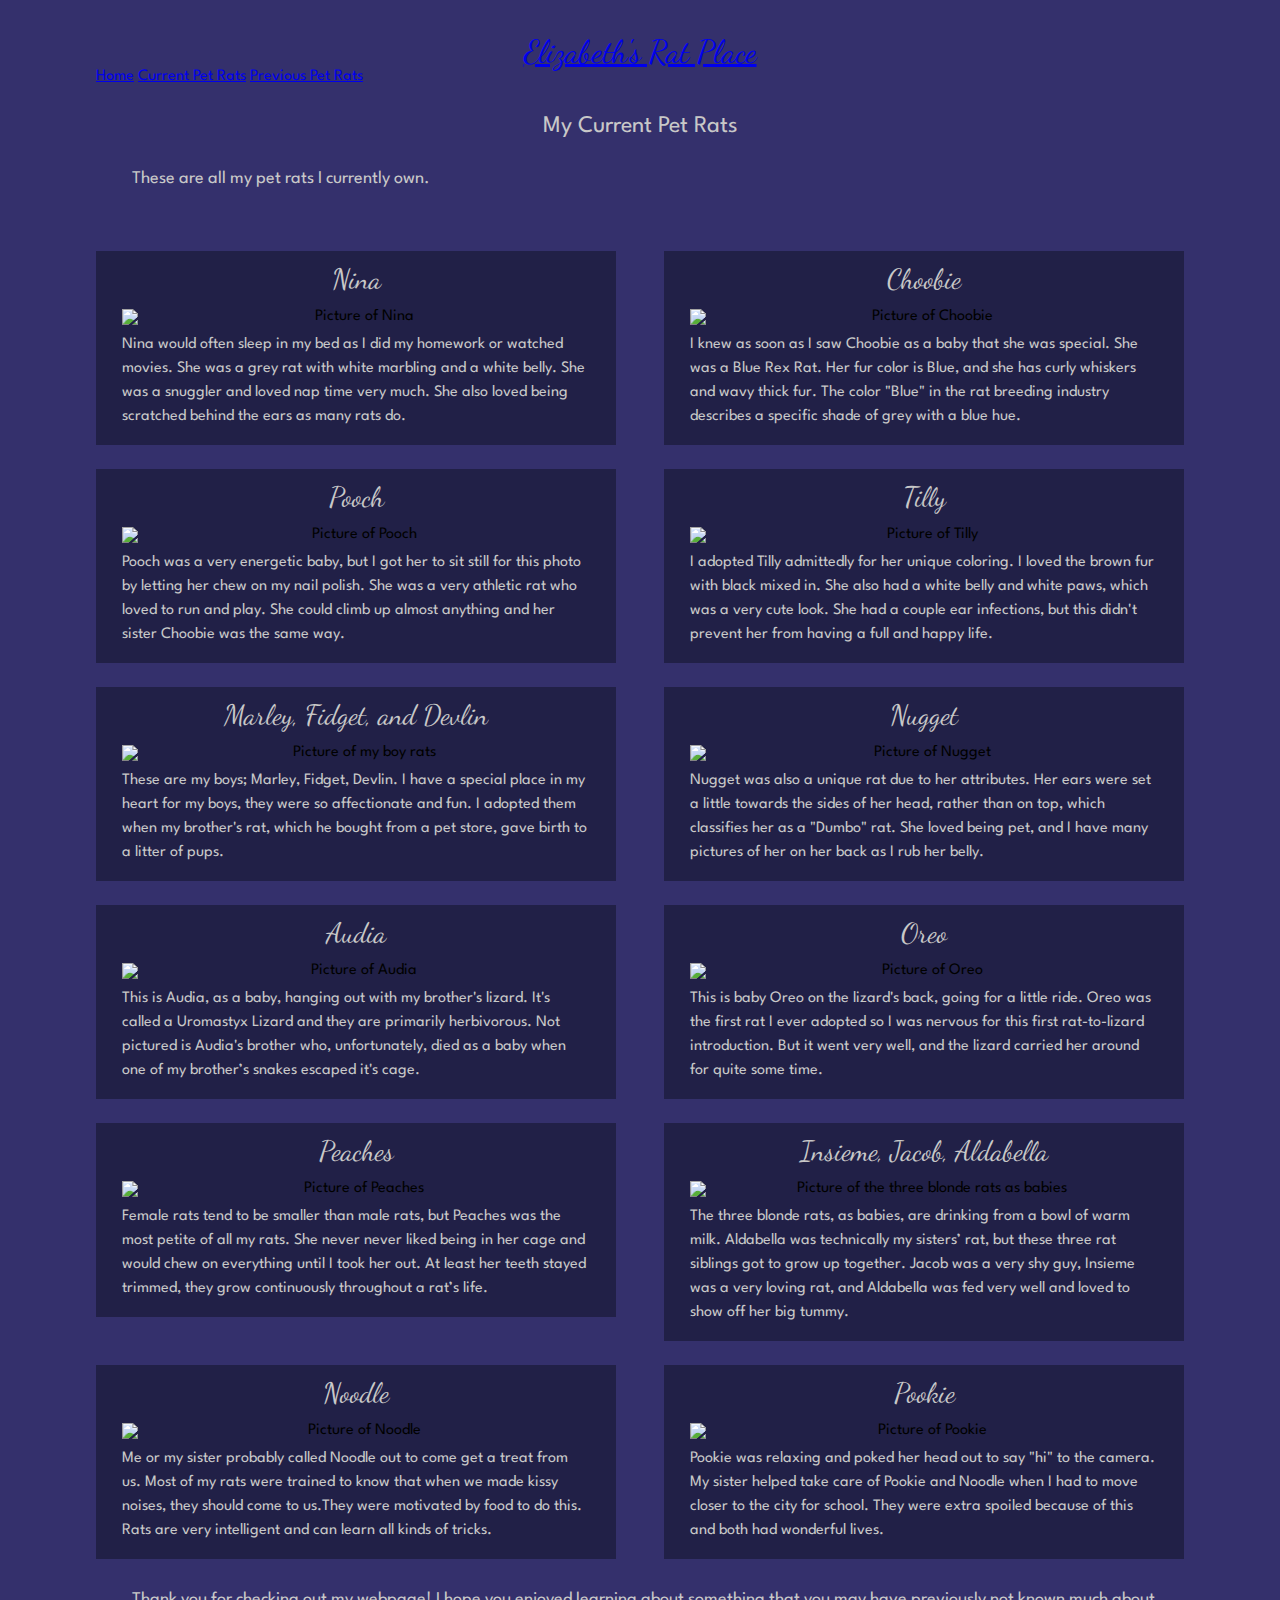
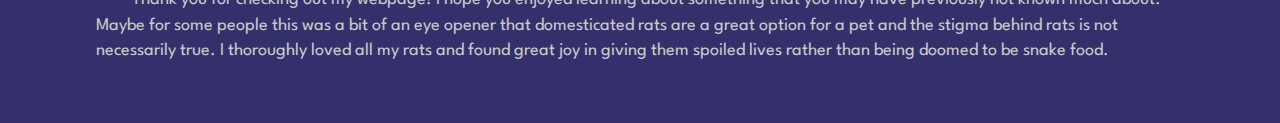
==== current-rats/index.html @ 018347d7 "Set up basic website architecture and imput content from project 2" ====
<!DOCTYPE html>
<html lang="en" dir="ltr">
  <head>
    <meta charset="utf-8">
    <title>My Current Pet Rats</title>
    <meta name="viewport"
      content="width=device-width,initial-scale=1.0,shrink-to-fit=no"/>
    <link rel="stylesheet" href="../screen.css"/>
  </head>
  <body>
    <header>
    <h1><a href="../index.html">Elizabeth's Rat Place</a></h1>
    <nav>
      <a href="../index.html">Home</a>
      <a href="/">Current Pet Rats</a>
      <a href="../previous-rats/">Previous Pet Rats</a>
    </nav>
    </header>
    <h2>
      My Current Pet Rats
    </h2>
    <p>
      These are all my pet rats I currently own.
    </p>
    <div class="gridarea">
      <article class="ratbio">
        <h3>Nina</h3>
        <figure class="photo">
        <img src="rat-images/nina-sleeping.jpg" alt="Picture of Nina">
        <figcaption>
          Nina would often sleep in my bed as I did my homework or watched
          movies. She was a grey rat with white marbling and a white belly.
          She was a snuggler and loved nap time very much. She also loved
          being scratched behind the ears as many rats do.
        </figcaption>
        </figure>
      </article>
      <article class="ratbio">
        <h3>Choobie</h3>
        <figure class="photo">
        <img src="rat-images/blue-rex-rat-baby.jpg" alt="Picture of Choobie">
        <figcaption>
          I knew as soon as I saw Choobie as a baby that she was special.
          She was a Blue Rex Rat. Her fur color is Blue, and she has
          curly whiskers and wavy thick fur. The color "Blue" in the rat
          breeding industry describes a specific shade of grey with a blue hue.
        </figcaption>
        </figure>
      </article>
      <article class="ratbio">
        <h3>Pooch</h3>
        <figure class="photo">
        <img src="rat-images/baby-pooch.jpg" alt="Picture of Pooch">
        <figcaption>
          Pooch was a very energetic baby, but I got her to sit still for
          this photo by letting her chew on my nail polish. She was a very
          athletic rat who loved to run and play. She could climb up almost
          anything and her sister Choobie was the same way.
        </figcaption>
        </figure>
      </article>
      <article class="ratbio">
        <h3>Tilly</h3>
        <figure class="photo">
        <img src="rat-images/tilly-sleeping-on-kleenex-box.jpg" alt="Picture of Tilly">
        <figcaption>
          I adopted Tilly admittedly for her unique coloring. I loved the
          brown fur with black mixed in. She also had a white belly and white
          paws, which was a very cute look. She had a couple ear infections,
          but this didn't prevent her from having a full and happy life.
        </figcaption>
        </figure>
      </article>
      <article class="ratbio">
        <h3>Marley, Fidget, and Devlin</h3>
        <figure class="photo">
        <img src="rat-images/marley-fidget-devlin.jpg" alt="Picture of my boy rats">
        <figcaption>
          These are my boys; Marley, Fidget, Devlin. I have a special place
          in my heart for my boys, they were so affectionate and fun. I
          adopted them when my brother's rat, which he bought from a pet
          store, gave birth to a litter of pups.
        </figcaption>
        </figure>
      </article>
      <article class="ratbio">
        <h3>Nugget</h3>
        <figure class="photo">
        <img src="rat-images/nugget-laying-down.jpg" alt="Picture of Nugget">
        <figcaption>
          Nugget was also a unique rat due to her attributes. Her ears
          were set a little towards the sides of her head, rather than on
          top, which classifies her as a "Dumbo" rat. She loved being pet, and
          I have many pictures of her on her back as I rub her belly.
        </figcaption>
        </figure>
      </article>
      <article class="ratbio">
        <h3>Audia</h3>
        <figure class="photo">
        <img src="rat-images/audia-with-lizard.jpg" alt="Picture of Audia">
        <figcaption>
          This is Audia, as a baby, hanging out with my brother's lizard.
          It's called a Uromastyx Lizard and they are primarily herbivorous.
          Not pictured is Audia's brother who, unfortunately, died as a baby
          when one of my brother’s snakes escaped it's cage.
        </figcaption>
        </figure>
      </article>
      <article class="ratbio">
        <h3>Oreo</h3>
        <figure class="photo">
        <img src="rat-images/baby-oreo-on-lizard.jpg" alt="Picture of Oreo">
        <figcaption>
          This is baby Oreo on the lizard's back, going for a little ride.
          Oreo was the first rat I ever adopted so I was nervous for this first
          rat-to-lizard introduction. But it went very well, and the lizard
          carried her around for quite some time.
        </figcaption>
        </figure>
      </article>
      <article class="ratbio">
        <h3>Peaches</h3>
        <figure class="photo">
        <img src="rat-images/peaches.jpg" alt="Picture of Peaches">
        <figcaption>
          Female rats tend to be smaller than male rats, but Peaches was the
          most petite of all my rats. She never never liked being in her cage
          and would chew on everything until I took her out. At least her teeth
          stayed trimmed, they grow continuously throughout a rat’s life.
        </figcaption>
        </figure>
      </article>
      <article class="ratbio">
        <h3>Insieme, Jacob, Aldabella</h3>
        <figure class="photo">
        <img src="rat-images/insieme-jacob-and-aldabella.jpg" alt="Picture of the three
        blonde rats as babies">
        <figcaption>
          The three blonde rats, as babies, are drinking from a bowl of warm
          milk. Aldabella was technically my sisters’ rat, but these three rat
          siblings got to grow up together. Jacob was a very shy guy, Insieme
          was a very loving rat, and Aldabella was fed very well and loved to
          show off her big tummy.
        </figcaption>
        </figure>
      </article>
      <article class="ratbio">
        <h3>Noodle</h3>
        <figure class="photo">
        <img src="rat-images/noodle-peaking-from-under-blanket.jpg" alt="Picture of
        Noodle">
        <figcaption>
          Me or my sister probably called Noodle out to come get a treat
          from us. Most of my rats were trained to know that when we made
          kissy noises, they should come to us.They were motivated by food to
          do this. Rats are very intelligent and can learn all kinds of tricks.
        </figcaption>
        </figure>
      </article>
      <article class="ratbio">
        <h3>Pookie</h3>
        <figure class="photo">
        <img src="rat-images/pookie-under-blanket.jpg" alt="Picture of Pookie">
        <figcaption>
          Pookie was relaxing and poked her head out to say "hi" to the camera.
          My sister helped take care of Pookie and Noodle when I had to move
          closer to the city for school. They were extra spoiled because of this
          and both had wonderful lives.
        </figcaption>
        </figure>
      </article>
    </div>
    <p>
      Thank you for checking out my webpage! I hope you enjoyed learning
      about something that you may have previously not known much about. Maybe
      for some people this was a bit of an eye opener that domesticated rats
      are a great option for a pet and the stigma behind rats is not
      necessarily true. I thoroughly loved all my rats and found great
      joy in giving them spoiled lives rather than being doomed to be snake
      food.
    </p>
  </body>
</html>
---- screen.css ----
@import url('https://fonts.googleapis.com/css?family=Spartan&display=swap');
@import url('https://fonts.googleapis.com/css2?family=Dancing+Script:wght@500&display=swap');
/* http://meyerweb.com/eric/tools/css/reset/
   v2.0 | 20110126
   License: none (public domain)
*/

a,abbr,acronym,address,applet,article,aside,audio,b,big,blockquote,body,canvas,caption,center,cite,code,dd,del,details,dfn,div,dl,dt,em,embed,fieldset,figcaption,figure,footer,form,h1,h2,h3,h4,h5,h6,header,hgroup,html,i,iframe,img,ins,kbd,label,legend,li,mark,menu,nav,object,ol,output,p,pre,q,ruby,s,samp,section,small,span,strike,strong,sub,summary,sup,table,tbody,td,tfoot,th,thead,time,tr,tt,u,ul,var,video{margin:0;padding:0;border:0;font-size:100%;font:inherit;vertical-align:baseline}article,aside,details,figcaption,figure,footer,header,hgroup,menu,nav,section{display:block}html{line-height:1}body{line-height:inherit;}ol,ul{list-style:none}blockquote,q{quotes:none}blockquote:after,blockquote:before,q:after,q:before{content:'';content:none}table{border-collapse:collapse;border-spacing:0}
/* Begin site styles... */

html{
  font-family: "Spartan", Helvetica, Arial, sans-serif;
  max-width: 100%;
  padding: 2em;
}
body{
  background-color: rgba(35,30,95,92%);
}
header{
  display: block;
  padding-top: .25em;/*10px/40px=.25em*/
  padding-bottom: .35em;/*14px/40px=.35em*/
  border-bottom: .065em solid rgba(175,175,175,);
}
h1{
  font-family: 'Dancing Script', cursive;
  color: rgba(225,225,225);
  font-size: 3em; /*24px/16px = 1.5em */
  text-align: center;
  padding-bottom: .02em;
}
h2{
  color: rgba(200,200,200);
  font-size: 1.5em; /*48px/16px=3em*/
  padding-top: 1em; /*40px/40px=1em*/
  text-align: center;
}
h3{
  font-family: 'Dancing Script', cursive;
  color: rgba(200,200,200);
  font-size: 1.75em; /*24px/16px=1.5em*/
  padding-top: .5em;/*20px/40px=.5em*/
}
p{
  text-indent: 2em; /*36px/18px=2em*/
  color: rgba(200,200,200);
  font-size: 1em; /*16px/16px=1em*/
  line-height: 1.66666em; /*30px/18px=1.222222*/
  padding-top: 1.55556em;/*28px/18=1.55556em*/
  padding-bottom: 1.55556em;/*28px/18=1.55556em*/
}
pagename{
  font-size: 1.25em; /*24px/16px = 1.5em */
  text-align: center;
  padding-top: .5em;
  border-top: .065em solid rgba(175,175,175,);
}
figure{
  font-size: 1em; /*16px/16px=1*/
  display: block;
  max-width: 100%;
  margin-top: 1em; /*16px/16px=1*/
  margin-bottom: 1em; /*16px/16px=1*/
}
img,audio,video{
  display: block;
  max-width: 90%;
  align-self: center;
  padding-bottom: 0.5em; /*8px/16px=0.5em*/
  margin-left: auto;
  margin-right: auto;
}
.gridarea{
  display: grid;
  padding-top: 2em;
  /*border-top: .1em solid rgba(175,175,175);*/
  grid-template-columns: 1fr;
  grid-template-rows: auto;
  grid-row-gap: 3em; /*48px/16px=3em*/
  grid-column-gap: 3em; /*48px/16px=3em*/
}
.ratbio{
  text-align: center;
  background: rgba(25,25,55,70%);
  height: min-content;
}
figcaption{
  text-align: left;
  color: rgba(200,200,200);
  max-width: 90%;
  line-height: 1.5em; /*24px/16px=1.5em*/
  margin-left: auto;
  margin-right: auto;
}
@media screen and (min-width:61em){
.gridarea{
  grid-template-columns: 1fr 1fr;
  grid-row-gap: 1.5em; /*24px/16px=1.5em*/
}
html{
  padding: 2em 6em;
}
h1{
  font-size: 2em; /*32px/16px=2em*/
}
p{
  font-size: 1.125em; /*18px/16px=1.25em*/
  line-height: 1.4em; /*24px/16px=1.3333*/
}
}

@media screen and (min-width:88em){
.gridarea{
  grid-template-columns: 1fr 1fr 1fr;
}
html{
  padding: 2em 8em;
}
h1{
  font-size: 2.5em; /*40px/16px=2.5em*/
  padding-top: .5em;/*20px/40px=.5em*/
}
h2{
  font-size: 1.5em; /*16px/16px=1em*/
}
p{
  font-size: 1.25em; /*20px/16px=1.25em*/
  line-height: 1.5em; /*24px/16px=1.5*/
}
figure{
  font-size: 1em; /*16px/16px=1*/
}
}
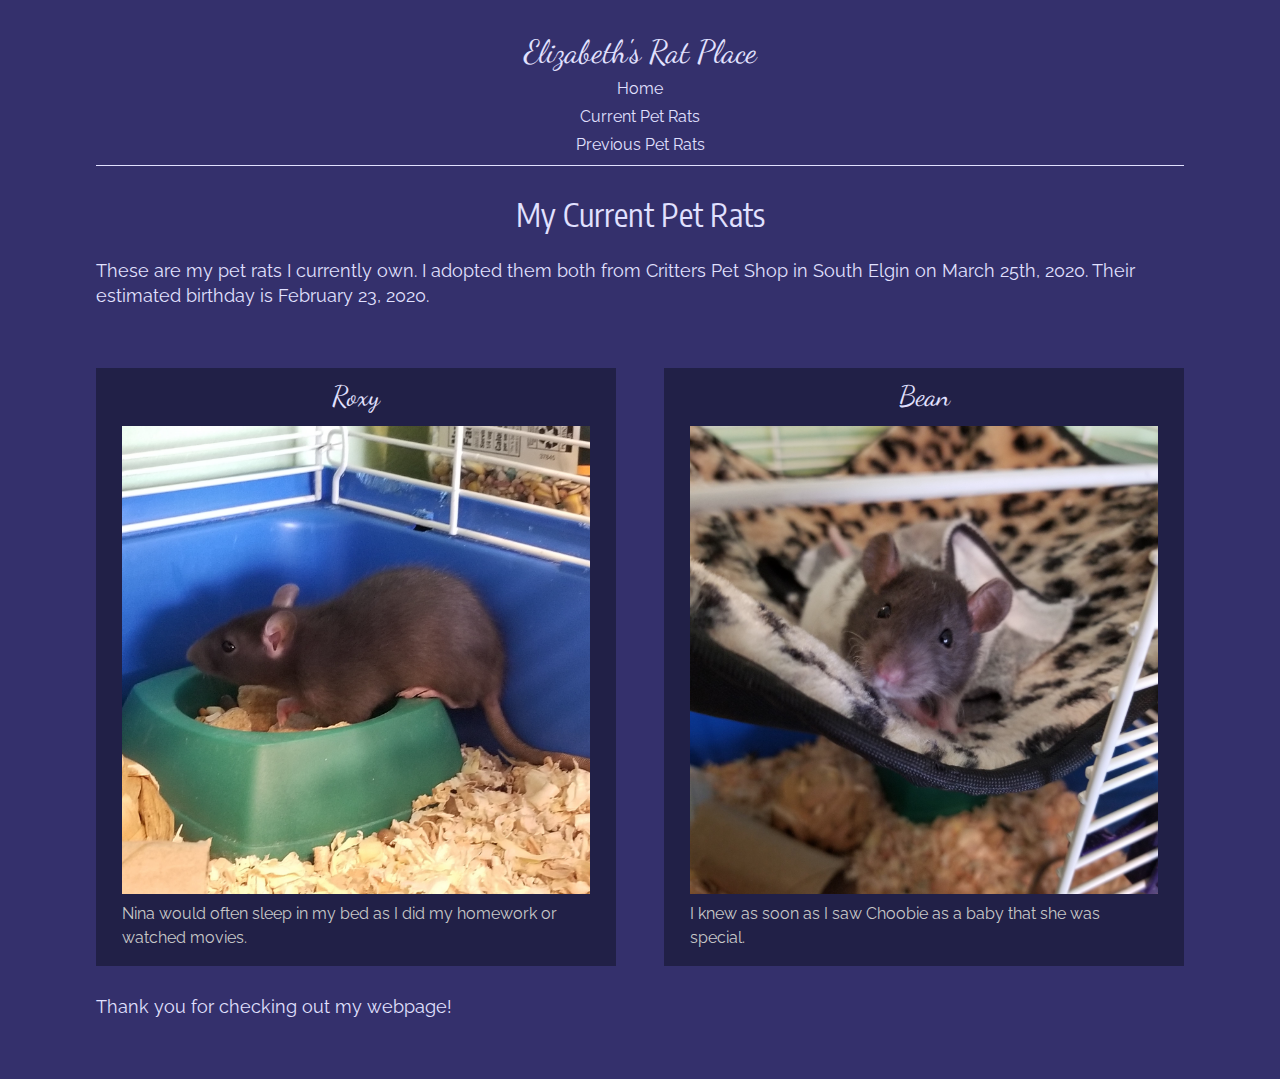
==== commit 29b1e0a3: "Import fonts and improve typography" ====
--- a/current-rats/index.html
+++ b/current-rats/index.html
@@ -11,174 +11,44 @@
     <header>
     <h1><a href="../index.html">Elizabeth's Rat Place</a></h1>
     <nav>
-      <a href="../index.html">Home</a>
-      <a href="/">Current Pet Rats</a>
-      <a href="../previous-rats/">Previous Pet Rats</a>
+      <ul>
+        <li><a href="../index.html">Home</a></li>
+        <li><a href="/">Current Pet Rats</a></li>
+        <li><a href="../previous-rats/">Previous Pet Rats</a></li>
+      </ul>
     </nav>
     </header>
     <h2>
       My Current Pet Rats
     </h2>
     <p>
-      These are all my pet rats I currently own.
+      These are my pet rats I currently own. I adopted them both from
+      Critters Pet Shop in South Elgin on March 25th, 2020. Their estimated birthday
+      is February 23, 2020.
     </p>
-    <div class="gridarea">
+    <div class="newgridarea">
       <article class="ratbio">
-        <h3>Nina</h3>
+        <h3>Roxy</h3>
         <figure class="photo">
-        <img src="rat-images/nina-sleeping.jpg" alt="Picture of Nina">
+        <img src="currentratimages/Roxy-20200328.jpg" alt="Picture of Roxy">
         <figcaption>
           Nina would often sleep in my bed as I did my homework or watched
-          movies. She was a grey rat with white marbling and a white belly.
-          She was a snuggler and loved nap time very much. She also loved
-          being scratched behind the ears as many rats do.
+          movies.
         </figcaption>
         </figure>
       </article>
       <article class="ratbio">
-        <h3>Choobie</h3>
+        <h3>Bean</h3>
         <figure class="photo">
-        <img src="rat-images/blue-rex-rat-baby.jpg" alt="Picture of Choobie">
+        <img src="currentratimages/Bean-20200328.jpg" alt="Picture of Bean">
         <figcaption>
           I knew as soon as I saw Choobie as a baby that she was special.
-          She was a Blue Rex Rat. Her fur color is Blue, and she has
-          curly whiskers and wavy thick fur. The color "Blue" in the rat
-          breeding industry describes a specific shade of grey with a blue hue.
-        </figcaption>
-        </figure>
-      </article>
-      <article class="ratbio">
-        <h3>Pooch</h3>
-        <figure class="photo">
-        <img src="rat-images/baby-pooch.jpg" alt="Picture of Pooch">
-        <figcaption>
-          Pooch was a very energetic baby, but I got her to sit still for
-          this photo by letting her chew on my nail polish. She was a very
-          athletic rat who loved to run and play. She could climb up almost
-          anything and her sister Choobie was the same way.
-        </figcaption>
-        </figure>
-      </article>
-      <article class="ratbio">
-        <h3>Tilly</h3>
-        <figure class="photo">
-        <img src="rat-images/tilly-sleeping-on-kleenex-box.jpg" alt="Picture of Tilly">
-        <figcaption>
-          I adopted Tilly admittedly for her unique coloring. I loved the
-          brown fur with black mixed in. She also had a white belly and white
-          paws, which was a very cute look. She had a couple ear infections,
-          but this didn't prevent her from having a full and happy life.
-        </figcaption>
-        </figure>
-      </article>
-      <article class="ratbio">
-        <h3>Marley, Fidget, and Devlin</h3>
-        <figure class="photo">
-        <img src="rat-images/marley-fidget-devlin.jpg" alt="Picture of my boy rats">
-        <figcaption>
-          These are my boys; Marley, Fidget, Devlin. I have a special place
-          in my heart for my boys, they were so affectionate and fun. I
-          adopted them when my brother's rat, which he bought from a pet
-          store, gave birth to a litter of pups.
-        </figcaption>
-        </figure>
-      </article>
-      <article class="ratbio">
-        <h3>Nugget</h3>
-        <figure class="photo">
-        <img src="rat-images/nugget-laying-down.jpg" alt="Picture of Nugget">
-        <figcaption>
-          Nugget was also a unique rat due to her attributes. Her ears
-          were set a little towards the sides of her head, rather than on
-          top, which classifies her as a "Dumbo" rat. She loved being pet, and
-          I have many pictures of her on her back as I rub her belly.
-        </figcaption>
-        </figure>
-      </article>
-      <article class="ratbio">
-        <h3>Audia</h3>
-        <figure class="photo">
-        <img src="rat-images/audia-with-lizard.jpg" alt="Picture of Audia">
-        <figcaption>
-          This is Audia, as a baby, hanging out with my brother's lizard.
-          It's called a Uromastyx Lizard and they are primarily herbivorous.
-          Not pictured is Audia's brother who, unfortunately, died as a baby
-          when one of my brother’s snakes escaped it's cage.
-        </figcaption>
-        </figure>
-      </article>
-      <article class="ratbio">
-        <h3>Oreo</h3>
-        <figure class="photo">
-        <img src="rat-images/baby-oreo-on-lizard.jpg" alt="Picture of Oreo">
-        <figcaption>
-          This is baby Oreo on the lizard's back, going for a little ride.
-          Oreo was the first rat I ever adopted so I was nervous for this first
-          rat-to-lizard introduction. But it went very well, and the lizard
-          carried her around for quite some time.
-        </figcaption>
-        </figure>
-      </article>
-      <article class="ratbio">
-        <h3>Peaches</h3>
-        <figure class="photo">
-        <img src="rat-images/peaches.jpg" alt="Picture of Peaches">
-        <figcaption>
-          Female rats tend to be smaller than male rats, but Peaches was the
-          most petite of all my rats. She never never liked being in her cage
-          and would chew on everything until I took her out. At least her teeth
-          stayed trimmed, they grow continuously throughout a rat’s life.
-        </figcaption>
-        </figure>
-      </article>
-      <article class="ratbio">
-        <h3>Insieme, Jacob, Aldabella</h3>
-        <figure class="photo">
-        <img src="rat-images/insieme-jacob-and-aldabella.jpg" alt="Picture of the three
-        blonde rats as babies">
-        <figcaption>
-          The three blonde rats, as babies, are drinking from a bowl of warm
-          milk. Aldabella was technically my sisters’ rat, but these three rat
-          siblings got to grow up together. Jacob was a very shy guy, Insieme
-          was a very loving rat, and Aldabella was fed very well and loved to
-          show off her big tummy.
-        </figcaption>
-        </figure>
-      </article>
-      <article class="ratbio">
-        <h3>Noodle</h3>
-        <figure class="photo">
-        <img src="rat-images/noodle-peaking-from-under-blanket.jpg" alt="Picture of
-        Noodle">
-        <figcaption>
-          Me or my sister probably called Noodle out to come get a treat
-          from us. Most of my rats were trained to know that when we made
-          kissy noises, they should come to us.They were motivated by food to
-          do this. Rats are very intelligent and can learn all kinds of tricks.
-        </figcaption>
-        </figure>
-      </article>
-      <article class="ratbio">
-        <h3>Pookie</h3>
-        <figure class="photo">
-        <img src="rat-images/pookie-under-blanket.jpg" alt="Picture of Pookie">
-        <figcaption>
-          Pookie was relaxing and poked her head out to say "hi" to the camera.
-          My sister helped take care of Pookie and Noodle when I had to move
-          closer to the city for school. They were extra spoiled because of this
-          and both had wonderful lives.
         </figcaption>
         </figure>
       </article>
     </div>
     <p>
-      Thank you for checking out my webpage! I hope you enjoyed learning
-      about something that you may have previously not known much about. Maybe
-      for some people this was a bit of an eye opener that domesticated rats
-      are a great option for a pet and the stigma behind rats is not
-      necessarily true. I thoroughly loved all my rats and found great
-      joy in giving them spoiled lives rather than being doomed to be snake
-      food.
+      Thank you for checking out my webpage!
     </p>
   </body>
 </html>
--- a/screen.css
+++ b/screen.css
@@ -1,5 +1,4 @@
-@import url('https://fonts.googleapis.com/css?family=Spartan&display=swap');
-@import url('https://fonts.googleapis.com/css2?family=Dancing+Script:wght@500&display=swap');
+@import url('https://fonts.googleapis.com/css2?family=Dancing+Script&family=Encode+Sans+Condensed:wght@200&family=Raleway&display=swap');
 /* http://meyerweb.com/eric/tools/css/reset/
    v2.0 | 20110126
    License: none (public domain)
@@ -9,9 +8,12 @@
 /* Begin site styles... */
 
 html{
-  font-family: "Spartan", Helvetica, Arial, sans-serif;
-  max-width: 100%;
+  font-family: 'Raleway', sans-serif;  max-width: 100%;
   padding: 2em;
+}
+a{
+  text-decoration: none;
+  color: rgba(225,225,255);
 }
 body{
   background-color: rgba(35,30,95,92%);
@@ -19,41 +21,43 @@
 header{
   display: block;
   padding-top: .25em;/*10px/40px=.25em*/
-  padding-bottom: .35em;/*14px/40px=.35em*/
-  border-bottom: .065em solid rgba(175,175,175,);
+  padding-bottom: .75em;/*14px/40px=.35em*/
+  border-bottom: .1em solid rgba(225,225,255);
 }
 h1{
   font-family: 'Dancing Script', cursive;
-  color: rgba(225,225,225);
   font-size: 3em; /*24px/16px = 1.5em */
   text-align: center;
   padding-bottom: .02em;
 }
 h2{
-  color: rgba(200,200,200);
-  font-size: 1.5em; /*48px/16px=3em*/
+  font-family: 'Encode Sans Condensed', sans-serif;
+  color: rgba(225,225,255);
+  font-size: 2em; /*48px/16px=3em*/
   padding-top: 1em; /*40px/40px=1em*/
   text-align: center;
 }
 h3{
   font-family: 'Dancing Script', cursive;
-  color: rgba(200,200,200);
+  color: rgba(225,225,255);
   font-size: 1.75em; /*24px/16px=1.5em*/
   padding-top: .5em;/*20px/40px=.5em*/
 }
+li{
+  text-align: center;
+  padding-top: .75em;
+}
 p{
-  text-indent: 2em; /*36px/18px=2em*/
-  color: rgba(200,200,200);
+  color: rgba(225,225,255);
   font-size: 1em; /*16px/16px=1em*/
   line-height: 1.66666em; /*30px/18px=1.222222*/
   padding-top: 1.55556em;/*28px/18=1.55556em*/
   padding-bottom: 1.55556em;/*28px/18=1.55556em*/
 }
-pagename{
+.pagename{
   font-size: 1.25em; /*24px/16px = 1.5em */
   text-align: center;
   padding-top: .5em;
-  border-top: .065em solid rgba(175,175,175,);
 }
 figure{
   font-size: 1em; /*16px/16px=1*/
@@ -73,7 +77,14 @@
 .gridarea{
   display: grid;
   padding-top: 2em;
-  /*border-top: .1em solid rgba(175,175,175);*/
+  grid-template-columns: 1fr;
+  grid-template-rows: auto;
+  grid-row-gap: 3em; /*48px/16px=3em*/
+  grid-column-gap: 3em; /*48px/16px=3em*/
+}
+.newgridarea{
+  display: grid;
+  padding-top: 2em;
   grid-template-columns: 1fr;
   grid-template-rows: auto;
   grid-row-gap: 3em; /*48px/16px=3em*/
@@ -96,6 +107,13 @@
 .gridarea{
   grid-template-columns: 1fr 1fr;
   grid-row-gap: 1.5em; /*24px/16px=1.5em*/
+}
+.newgridarea{
+  min-width: 55%;
+  grid-template-columns: 1fr 1fr;
+  grid-row-gap: 1.5em; /*24px/16px=1.5em*/
+  margin-right: auto;
+  margin-left: auto;
 }
 html{
   padding: 2em 6em;
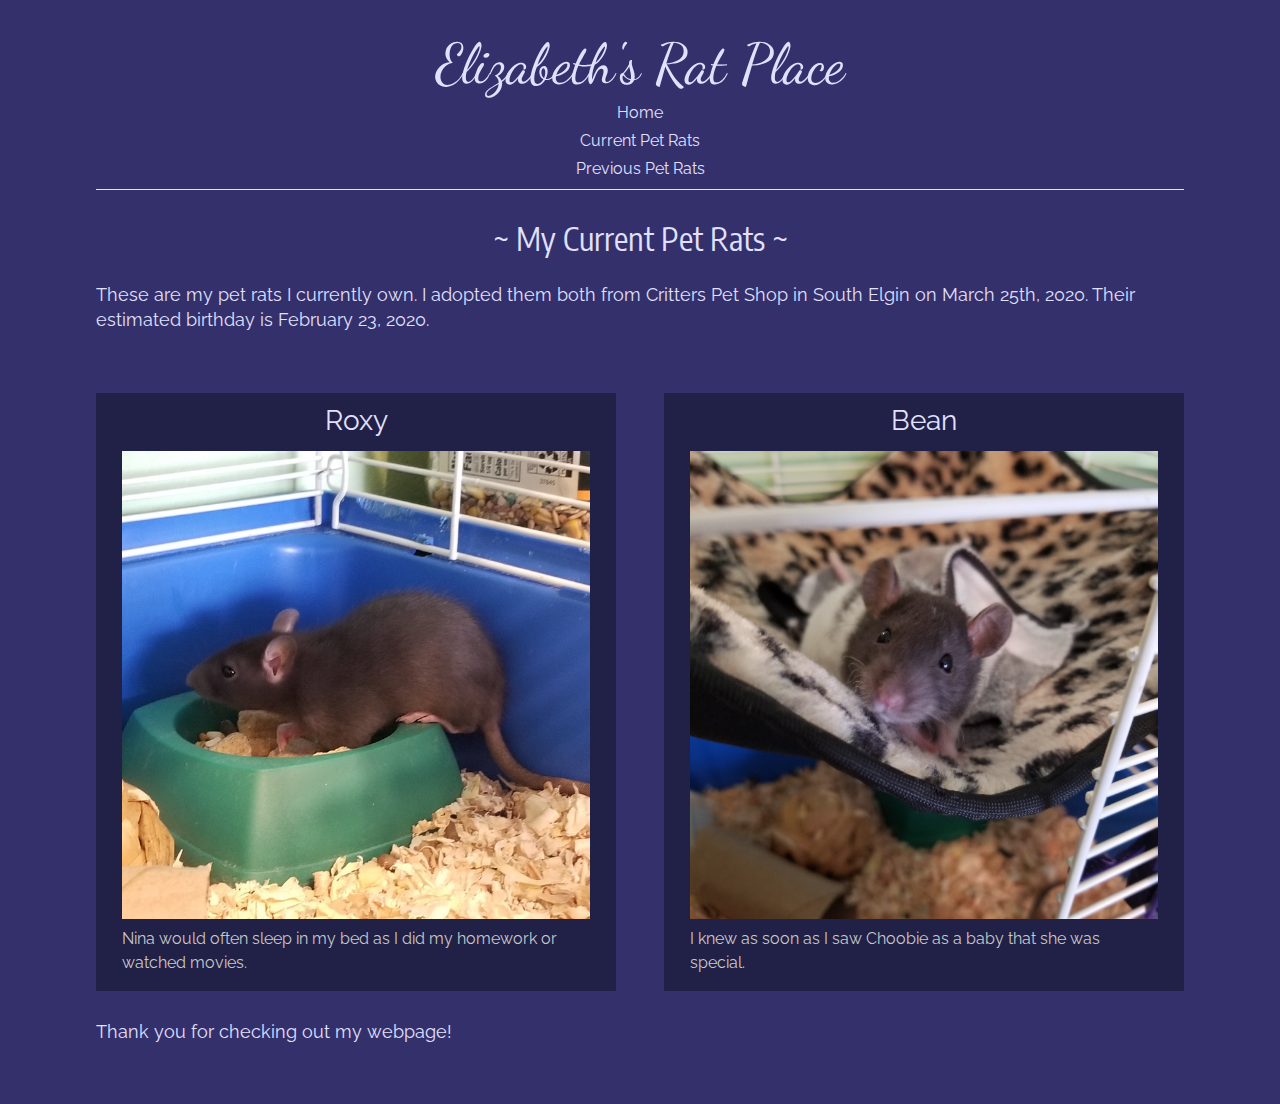
==== commit 5c2ae010: "Add hover to nav menu" ====
--- a/current-rats/index.html
+++ b/current-rats/index.html
@@ -9,7 +9,7 @@
   </head>
   <body>
     <header>
-    <h1><a href="../index.html">Elizabeth's Rat Place</a></h1>
+    <h1>Elizabeth's Rat Place</a></h1>
     <nav>
       <ul>
         <li><a href="../index.html">Home</a></li>
@@ -19,7 +19,7 @@
     </nav>
     </header>
     <h2>
-      My Current Pet Rats
+      ~ My Current Pet Rats ~
     </h2>
     <p>
       These are my pet rats I currently own. I adopted them both from
--- a/screen.css
+++ b/screen.css
@@ -8,12 +8,16 @@
 /* Begin site styles... */
 
 html{
-  font-family: 'Raleway', sans-serif;  max-width: 100%;
+  font-family: 'Raleway', Helvetica, Arial, sans-serif;  max-width: 100%;
   padding: 2em;
 }
 a{
   text-decoration: none;
   color: rgba(225,225,255);
+}
+a:hover{
+  background-color: rgba(225,225,255);
+  color: rgba(35,30,95,92%);
 }
 body{
   background-color: rgba(35,30,95,92%);
@@ -25,7 +29,8 @@
   border-bottom: .1em solid rgba(225,225,255);
 }
 h1{
-  font-family: 'Dancing Script', cursive;
+  color: rgba(225,225,255);
+  font-family: 'Dancing Script',sans-serif; cursive;
   font-size: 3em; /*24px/16px = 1.5em */
   text-align: center;
   padding-bottom: .02em;
@@ -38,7 +43,7 @@
   text-align: center;
 }
 h3{
-  font-family: 'Dancing Script', cursive;
+  font-family: 'Dancing Script',sans-serif cursive;
   color: rgba(225,225,255);
   font-size: 1.75em; /*24px/16px=1.5em*/
   padding-top: .5em;/*20px/40px=.5em*/
@@ -119,7 +124,7 @@
   padding: 2em 6em;
 }
 h1{
-  font-size: 2em; /*32px/16px=2em*/
+  font-size: 3.5em; /*32px/16px=2em*/
 }
 p{
   font-size: 1.125em; /*18px/16px=1.25em*/
@@ -135,8 +140,7 @@
   padding: 2em 8em;
 }
 h1{
-  font-size: 2.5em; /*40px/16px=2.5em*/
-  padding-top: .5em;/*20px/40px=.5em*/
+  font-size: 4em; /*40px/16px=2.5em*/
 }
 h2{
   font-size: 1.5em; /*16px/16px=1em*/
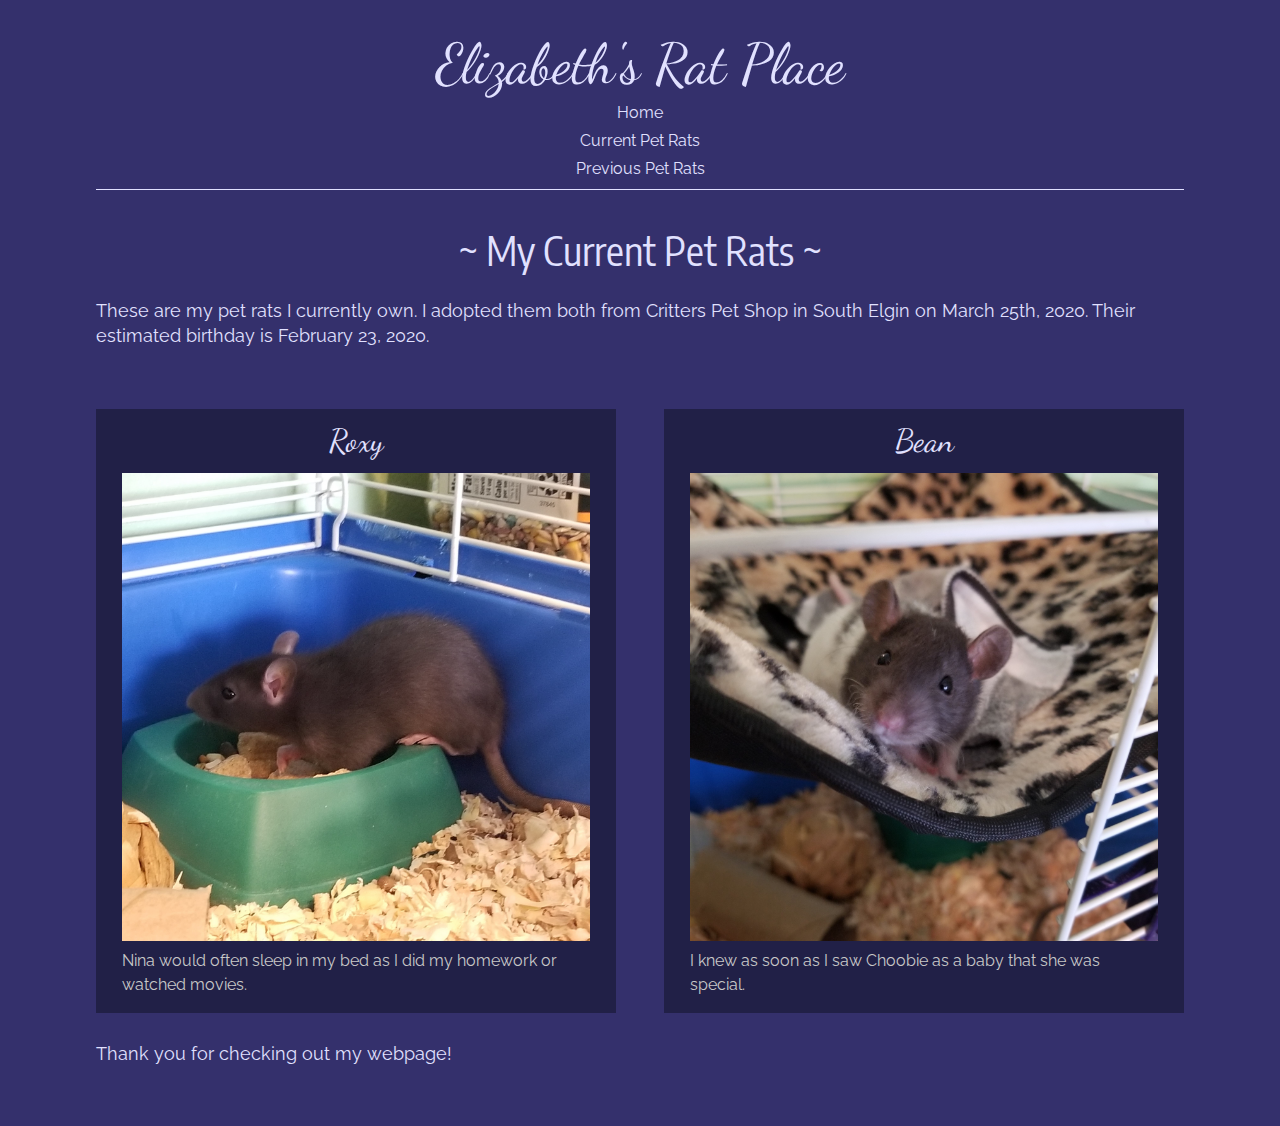
==== commit 34f291f3: "fix broken nav links" ====
--- a/current-rats/index.html
+++ b/current-rats/index.html
@@ -13,7 +13,7 @@
     <nav>
       <ul>
         <li><a href="../index.html">Home</a></li>
-        <li><a href="/">Current Pet Rats</a></li>
+        <li><a href="">Current Pet Rats</a></li>
         <li><a href="../previous-rats/">Previous Pet Rats</a></li>
       </ul>
     </nav>
--- a/screen.css
+++ b/screen.css
@@ -43,9 +43,9 @@
   text-align: center;
 }
 h3{
-  font-family: 'Dancing Script',sans-serif cursive;
+  font-family: 'Dancing Script',sans-serif; cursive;
   color: rgba(225,225,255);
-  font-size: 1.75em; /*24px/16px=1.5em*/
+  font-size: 2em; /*24px/16px=1.5em*/
   padding-top: .5em;/*20px/40px=.5em*/
 }
 li{
@@ -126,6 +126,12 @@
 h1{
   font-size: 3.5em; /*32px/16px=2em*/
 }
+h2{
+  font-size: 2.5em;
+}
+h3{
+  font-size: 2em;
+}
 p{
   font-size: 1.125em; /*18px/16px=1.25em*/
   line-height: 1.4em; /*24px/16px=1.3333*/
@@ -143,7 +149,10 @@
   font-size: 4em; /*40px/16px=2.5em*/
 }
 h2{
-  font-size: 1.5em; /*16px/16px=1em*/
+  font-size: 3em; /*16px/16px=1em*/
+}
+h3{
+  font-size: 2.25em;
 }
 p{
   font-size: 1.25em; /*20px/16px=1.25em*/
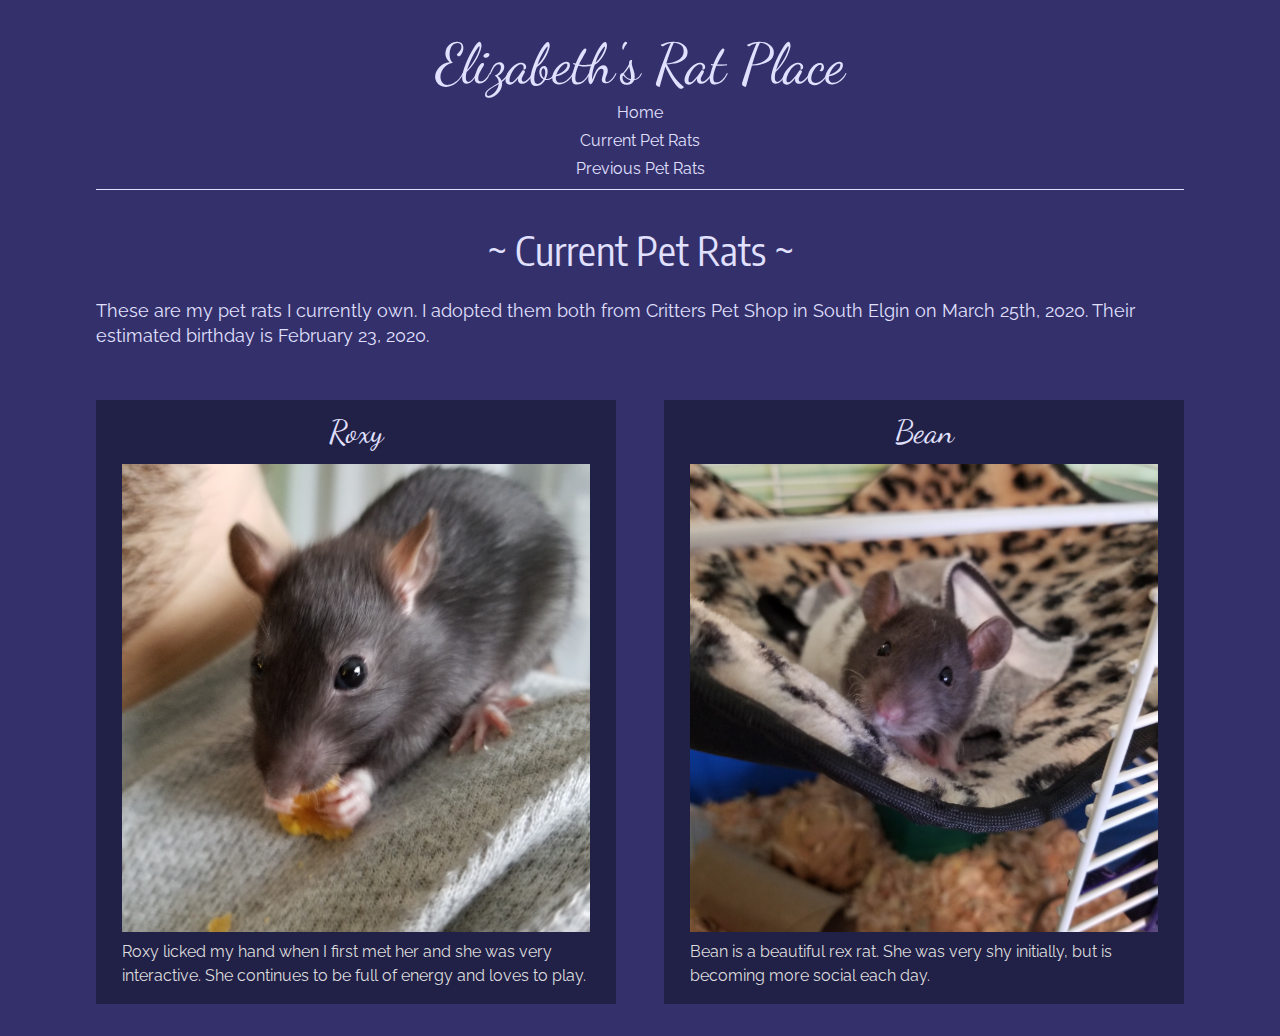
==== commit 996f9083: "add content to each page and improve site navigation" ====
--- a/current-rats/index.html
+++ b/current-rats/index.html
@@ -12,28 +12,28 @@
     <h1>Elizabeth's Rat Place</a></h1>
     <nav>
       <ul>
-        <li><a href="../index.html">Home</a></li>
-        <li><a href="">Current Pet Rats</a></li>
-        <li><a href="../previous-rats/">Previous Pet Rats</a></li>
+        <li><a class="menu" href="../index.html">Home</a></li>
+        <li><a class="menu" href="">Current Pet Rats</a></li>
+        <li><a class="menu" href="../previous-rats/">Previous Pet Rats</a></li>
       </ul>
     </nav>
     </header>
     <h2>
-      ~ My Current Pet Rats ~
+      ~ Current Pet Rats ~
     </h2>
     <p>
       These are my pet rats I currently own. I adopted them both from
       Critters Pet Shop in South Elgin on March 25th, 2020. Their estimated birthday
       is February 23, 2020.
     </p>
-    <div class="newgridarea">
+    <main class="newgridarea">
       <article class="ratbio">
         <h3>Roxy</h3>
         <figure class="photo">
-        <img src="currentratimages/Roxy-20200328.jpg" alt="Picture of Roxy">
+        <img src="currentratimages/Roxy-20200409.jpg" alt="Picture of Roxy">
         <figcaption>
-          Nina would often sleep in my bed as I did my homework or watched
-          movies.
+          Roxy licked my hand when I first met her and she was very interactive.
+          She continues to be full of energy and loves to play.
         </figcaption>
         </figure>
       </article>
@@ -42,13 +42,11 @@
         <figure class="photo">
         <img src="currentratimages/Bean-20200328.jpg" alt="Picture of Bean">
         <figcaption>
-          I knew as soon as I saw Choobie as a baby that she was special.
+          Bean is a beautiful rex rat. She was very shy initially, but is
+          becoming more social each day.
         </figcaption>
         </figure>
       </article>
-    </div>
-    <p>
-      Thank you for checking out my webpage!
-    </p>
+    </main>
   </body>
 </html>
--- a/screen.css
+++ b/screen.css
@@ -11,11 +11,11 @@
   font-family: 'Raleway', Helvetica, Arial, sans-serif;  max-width: 100%;
   padding: 2em;
 }
-a{
+a.menu{
   text-decoration: none;
   color: rgba(225,225,255);
 }
-a:hover{
+a.menu:hover{
   background-color: rgba(225,225,255);
   color: rgba(35,30,95,92%);
 }
@@ -57,7 +57,7 @@
   font-size: 1em; /*16px/16px=1em*/
   line-height: 1.66666em; /*30px/18px=1.222222*/
   padding-top: 1.55556em;/*28px/18=1.55556em*/
-  padding-bottom: 1.55556em;/*28px/18=1.55556em*/
+  padding-bottom: 1.05556em;/*28px/18=1.55556em*/
 }
 .pagename{
   font-size: 1.25em; /*24px/16px = 1.5em */
@@ -95,14 +95,34 @@
   grid-row-gap: 3em; /*48px/16px=3em*/
   grid-column-gap: 3em; /*48px/16px=3em*/
 }
+.homegridarea{
+  display: grid;
+  padding-top: 2em;
+  grid-template-columns: 1fr 1fr;
+  grid-template-rows: auto;
+  grid-row-gap: 3em; /*48px/16px=3em*/
+  grid-column-gap: 3em; /*48px/16px=3em*/
+}
 .ratbio{
   text-align: center;
   background: rgba(25,25,55,70%);
   height: min-content;
 }
+a.button{
+  text-decoration: none;
+  display: inline-block;
+}
+.button{
+  background-color: white;
+  color: rgba(35,30,95,92%);
+  font-size: 2em;
+  font-family: 'Encode Sans Condensed', sans-serif;
+  padding: 8px 16px;
+  border-radius: 16px;
+}
 figcaption{
   text-align: left;
-  color: rgba(200,200,200);
+  color: rgba(220,220,220);
   max-width: 90%;
   line-height: 1.5em; /*24px/16px=1.5em*/
   margin-left: auto;
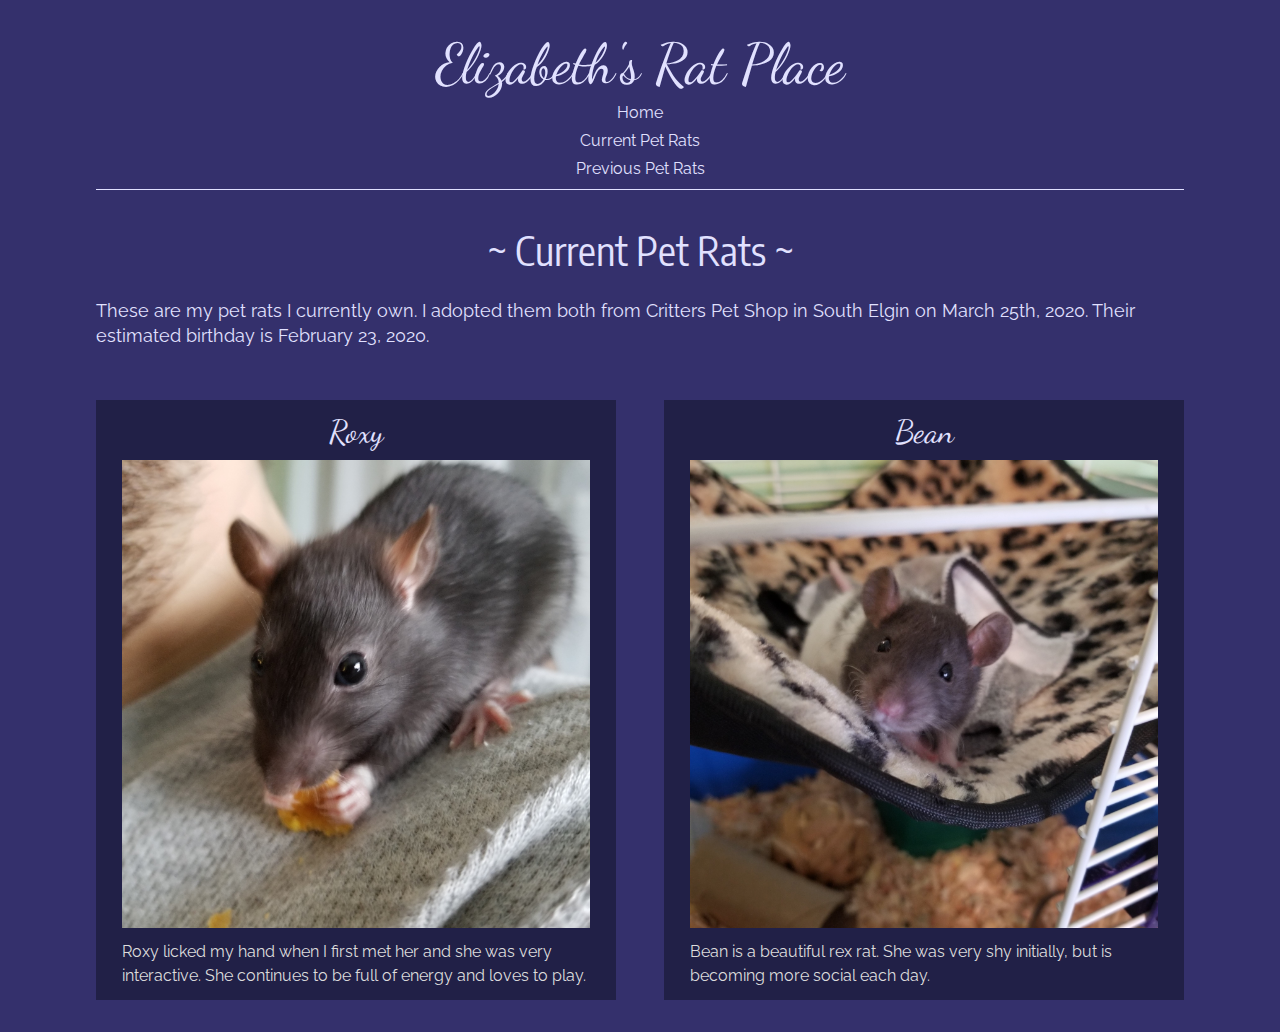
==== commit ad44df64: "rename a couple images to lower case names" ====
--- a/current-rats/index.html
+++ b/current-rats/index.html
@@ -30,7 +30,7 @@
       <article class="ratbio">
         <h3>Roxy</h3>
         <figure class="photo">
-        <img src="currentratimages/Roxy-20200409.jpg" alt="Picture of Roxy">
+        <img src="currentratimages/roxy-20200409.jpg" alt="Picture of Roxy">
         <figcaption>
           Roxy licked my hand when I first met her and she was very interactive.
           She continues to be full of energy and loves to play.
@@ -40,7 +40,7 @@
       <article class="ratbio">
         <h3>Bean</h3>
         <figure class="photo">
-        <img src="currentratimages/Bean-20200328.jpg" alt="Picture of Bean">
+        <img src="currentratimages/bean-20200328.jpg" alt="Picture of Bean">
         <figcaption>
           Bean is a beautiful rex rat. She was very shy initially, but is
           becoming more social each day.
--- a/screen.css
+++ b/screen.css
@@ -68,14 +68,14 @@
   font-size: 1em; /*16px/16px=1*/
   display: block;
   max-width: 100%;
-  margin-top: 1em; /*16px/16px=1*/
-  margin-bottom: 1em; /*16px/16px=1*/
+  margin-top: .75em; /*16px/16px=1*/
+  margin-bottom: .75em; /*16px/16px=1*/
 }
 img,audio,video{
   display: block;
   max-width: 90%;
   align-self: center;
-  padding-bottom: 0.5em; /*8px/16px=0.5em*/
+  padding-bottom: .75em; /*8px/16px=0.5em*/
   margin-left: auto;
   margin-right: auto;
 }
@@ -115,10 +115,10 @@
 .button{
   background-color: white;
   color: rgba(35,30,95,92%);
-  font-size: 2em;
+  font-size: 1.25em;
   font-family: 'Encode Sans Condensed', sans-serif;
-  padding: 8px 16px;
-  border-radius: 16px;
+  padding: 4px 8px;
+  border-radius: 4px;
 }
 figcaption{
   text-align: left;
@@ -156,6 +156,13 @@
   font-size: 1.125em; /*18px/16px=1.25em*/
   line-height: 1.4em; /*24px/16px=1.3333*/
 }
+.button{
+  background-color: white;
+  color: rgba(35,30,95,92%);
+  font-size: 2em;
+  font-family: 'Encode Sans Condensed', sans-serif;
+  padding: 8px 16px;
+  border-radius: 16px;
 }
 
 @media screen and (min-width:88em){
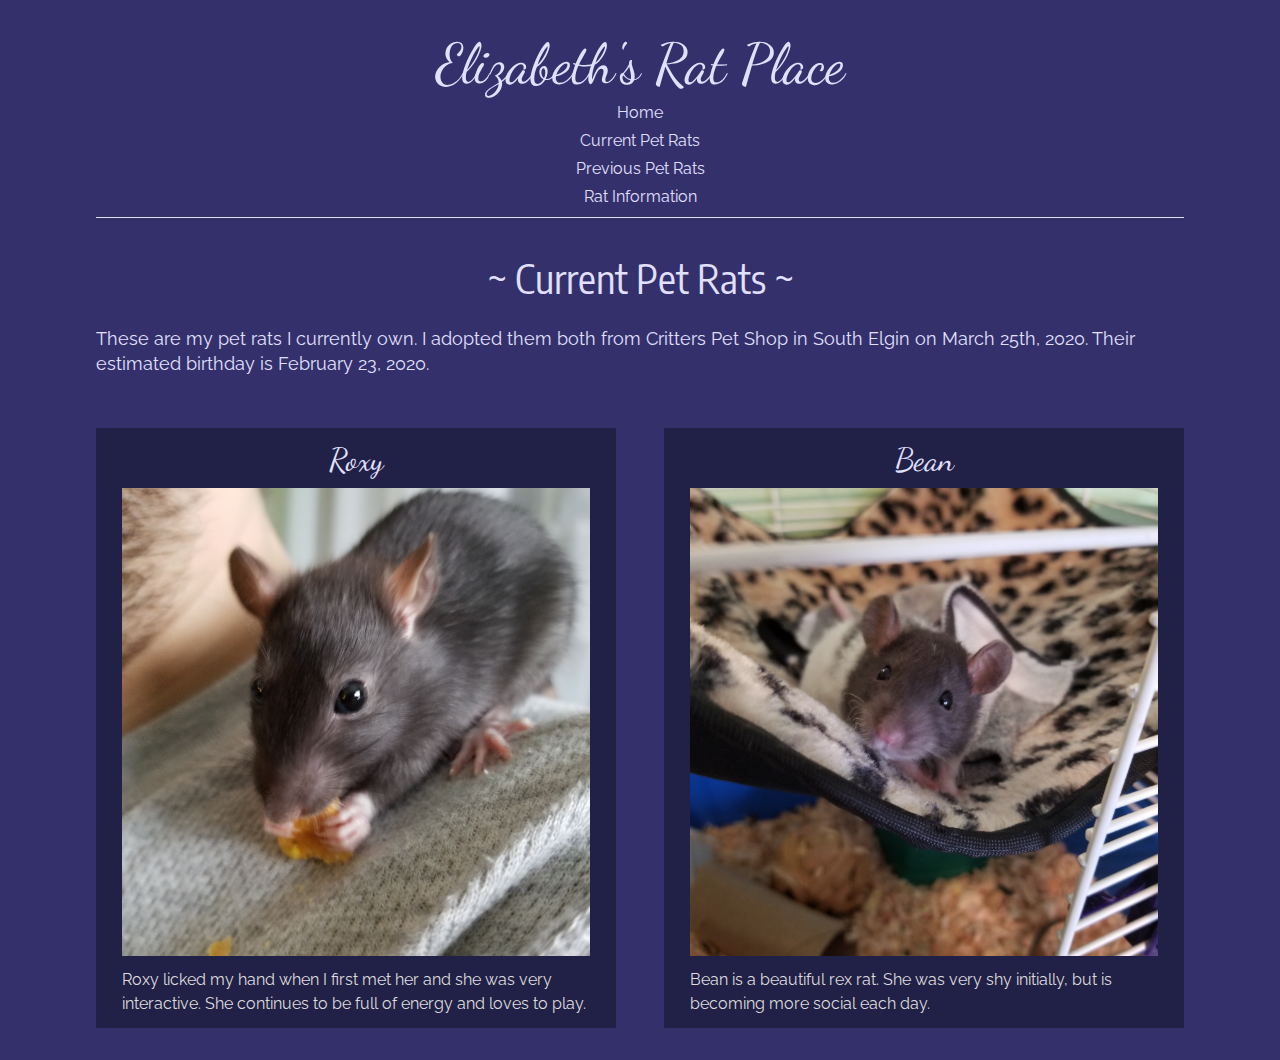
==== commit 673ddb7d: "Add new page and text content as well as update navigation" ====
--- a/current-rats/index.html
+++ b/current-rats/index.html
@@ -9,17 +9,18 @@
   </head>
   <body>
     <header>
-    <h1>Elizabeth's Rat Place</a></h1>
+    <h1>Elizabeth's Rat Place</h1>
     <nav>
       <ul>
         <li><a class="menu" href="../index.html">Home</a></li>
         <li><a class="menu" href="">Current Pet Rats</a></li>
         <li><a class="menu" href="../previous-rats/">Previous Pet Rats</a></li>
+        <li><a class="menu" href="../rat-info/">Rat Information</a></li>
       </ul>
     </nav>
     </header>
     <h2>
-      ~ Current Pet Rats ~
+      Current Pet Rats
     </h2>
     <p>
       These are my pet rats I currently own. I adopted them both from
--- a/screen.css
+++ b/screen.css
@@ -30,7 +30,7 @@
 }
 h1{
   color: rgba(225,225,255);
-  font-family: 'Dancing Script',sans-serif; cursive;
+  font-family: 'Dancing Script',sans-serif;
   font-size: 3em; /*24px/16px = 1.5em */
   text-align: center;
   padding-bottom: .02em;
@@ -42,8 +42,14 @@
   padding-top: 1em; /*40px/40px=1em*/
   text-align: center;
 }
+h2::before {
+  content: "~ ";
+}
+h2::after {
+  content: " ~";
+}
 h3{
-  font-family: 'Dancing Script',sans-serif; cursive;
+  font-family: 'Dancing Script',sans-serif;
   color: rgba(225,225,255);
   font-size: 2em; /*24px/16px=1.5em*/
   padding-top: .5em;/*20px/40px=.5em*/
@@ -164,7 +170,7 @@
   padding: 8px 16px;
   border-radius: 16px;
 }
-
+}
 @media screen and (min-width:88em){
 .gridarea{
   grid-template-columns: 1fr 1fr 1fr;
